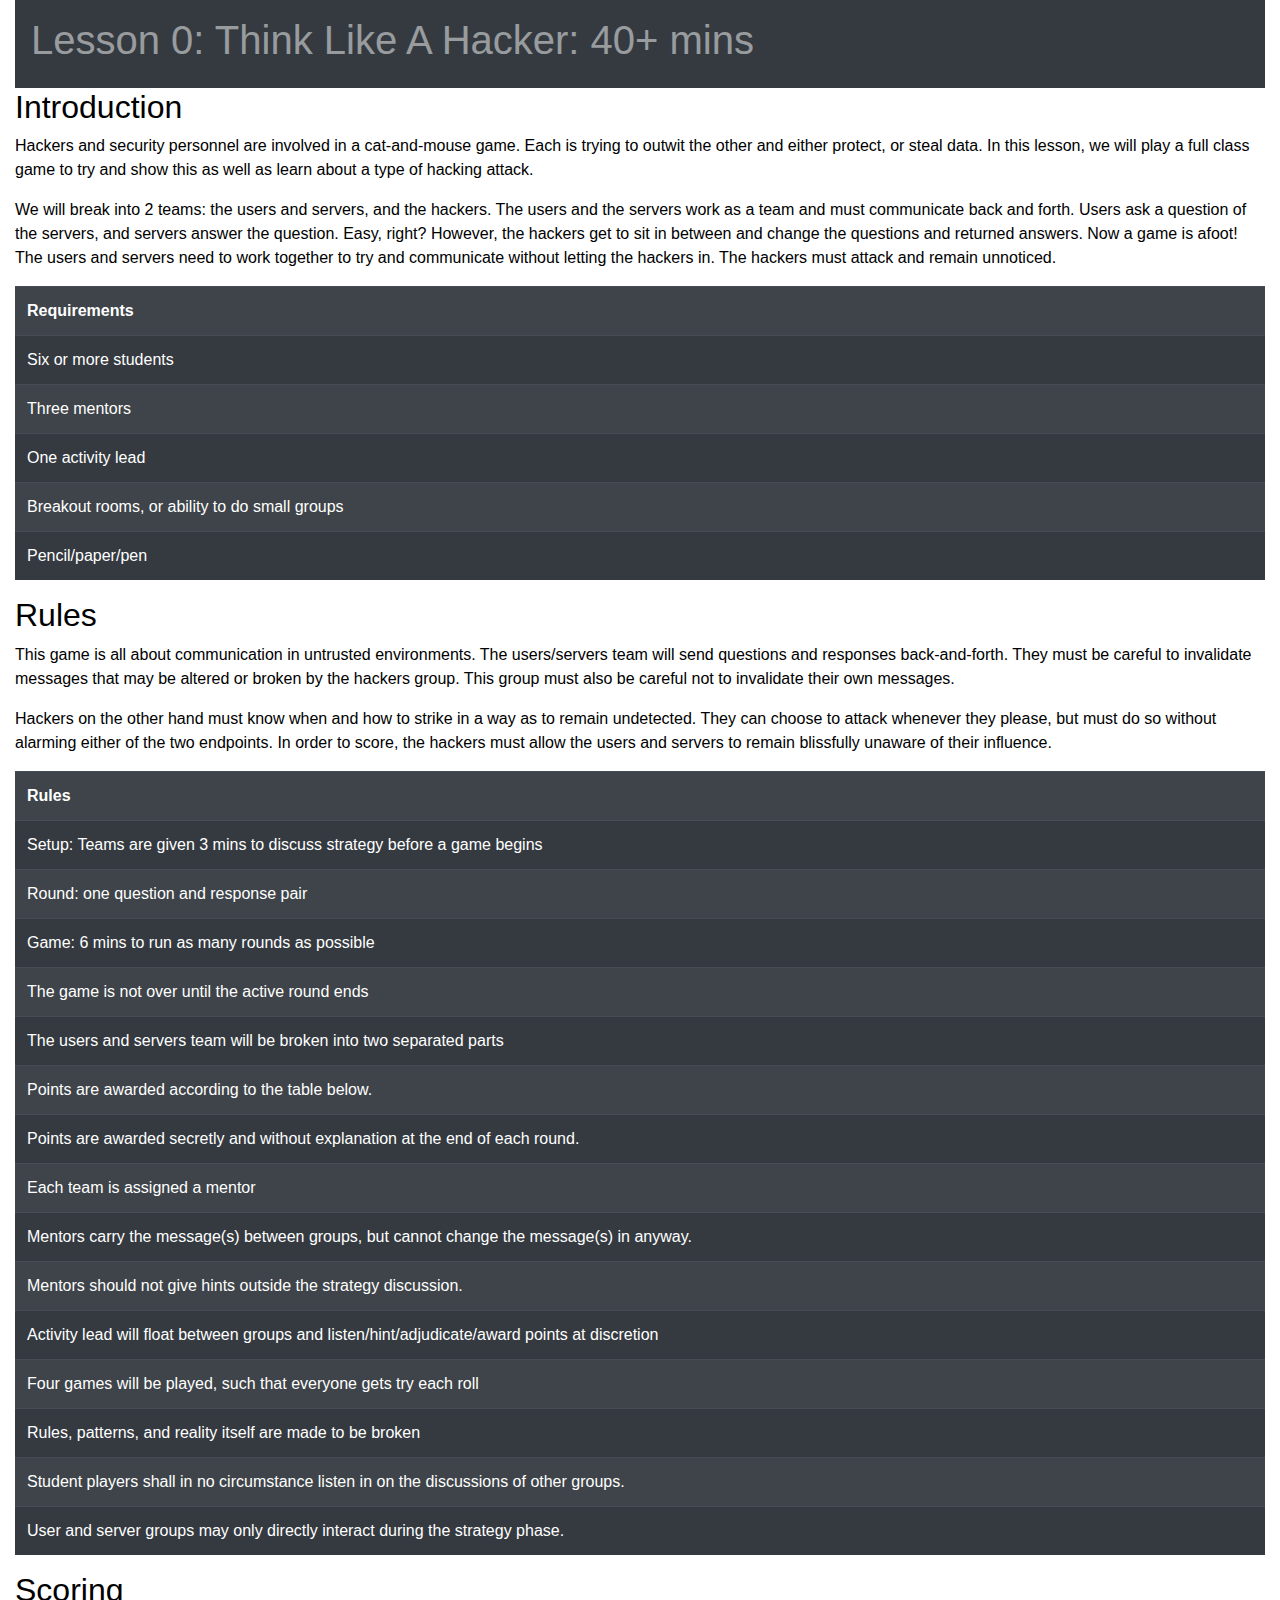
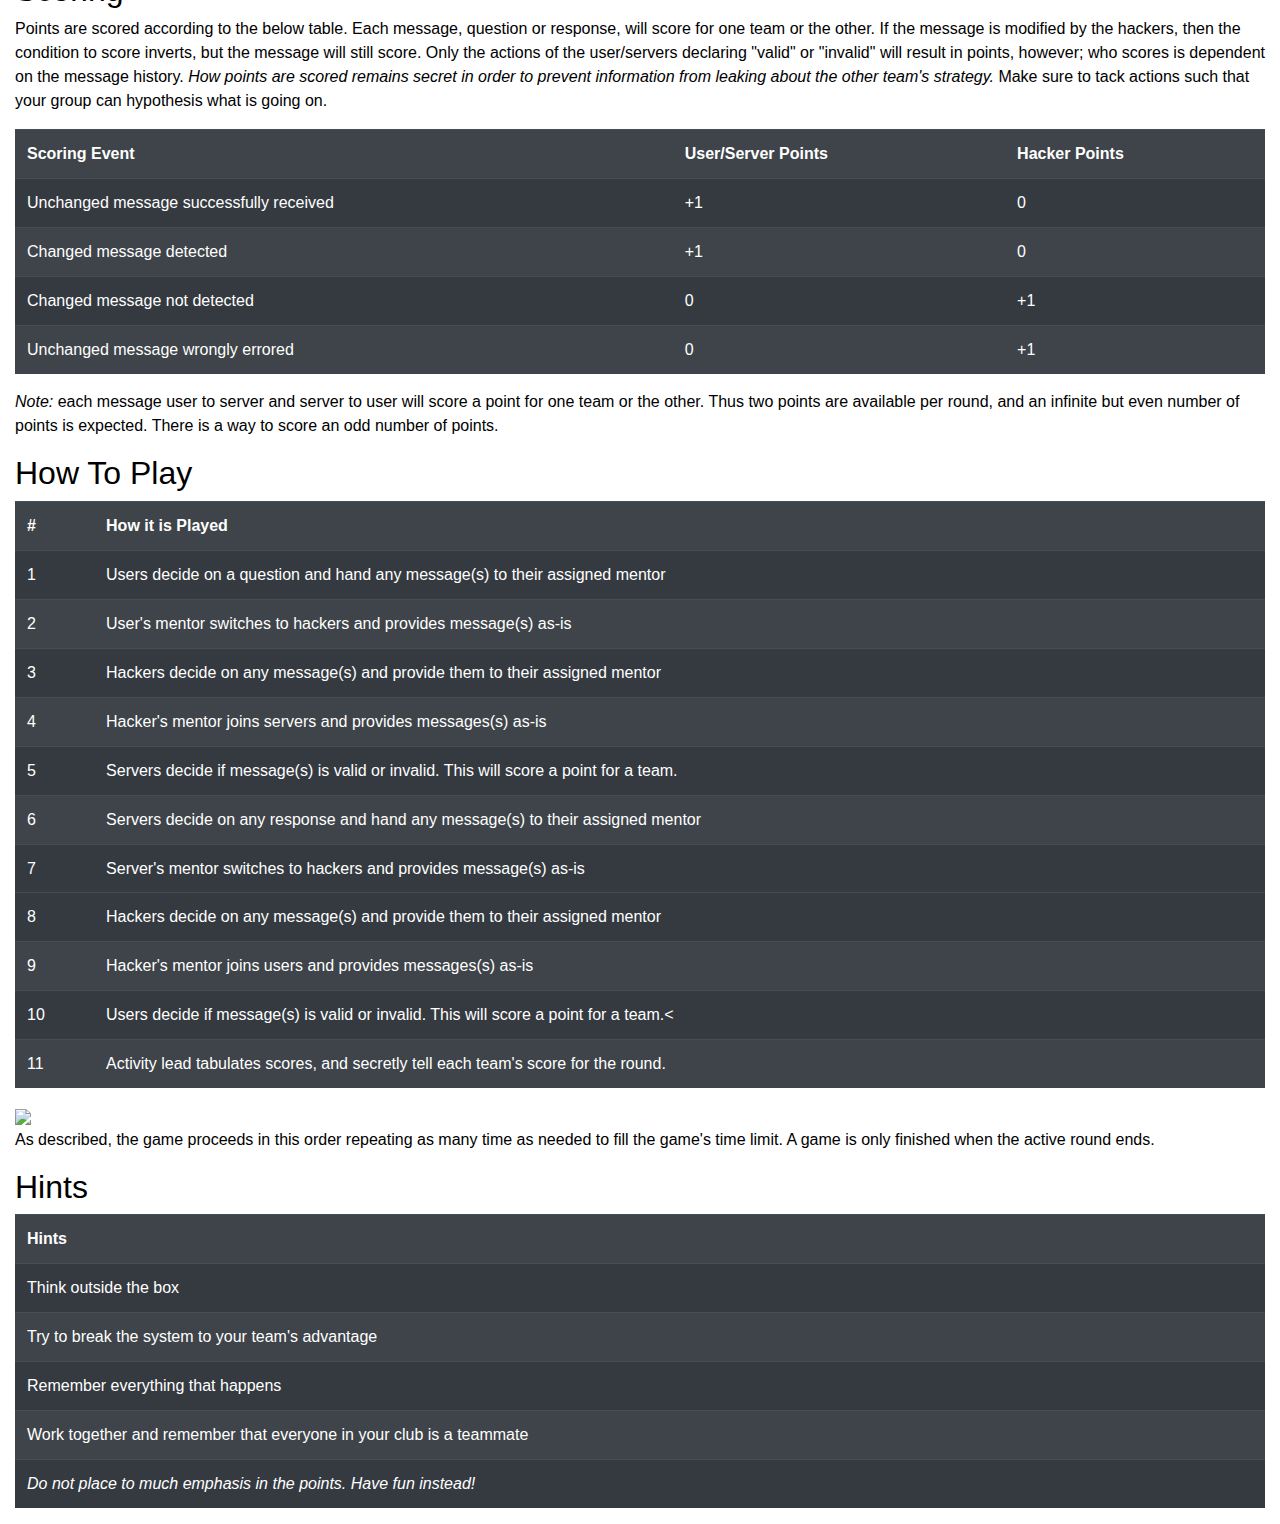
==== puzzles-2020/lesson0.html @ dc3af037 "lestarch: adding responsive design elements" ====
<!doctype html>
<html>
    <head>
        <title>Lesson 0: Thinking Like a Hacker</title>
        <link rel="stylesheet" href="https://stackpath.bootstrapcdn.com/bootstrap/4.5.2/css/bootstrap.min.css" integrity="sha384-JcKb8q3iqJ61gNV9KGb8thSsNjpSL0n8PARn9HuZOnIxN0hoP+VmmDGMN5t9UJ0Z" crossorigin="anonymous">
        <script src="https://stackpath.bootstrapcdn.com/bootstrap/4.5.2/js/bootstrap.min.js" integrity="sha384-B4gt1jrGC7Jh4AgTPSdUtOBvfO8shuf57BaghqFfPlYxofvL8/KUEfYiJOMMV+rV" crossorigin="anonymous"></script>
        <script src="https://code.jquery.com/jquery-3.5.1.slim.min.js" integrity="sha384-DfXdz2htPH0lsSSs5nCTpuj/zy4C+OGpamoFVy38MVBnE+IbbVYUew+OrCXaRkfj" crossorigin="anonymous"></script>
        <script src="https://cdn.jsdelivr.net/npm/popper.js@1.16.1/dist/umd/popper.min.js" integrity="sha384-9/reFTGAW83EW2RDu2S0VKaIzap3H66lZH81PoYlFhbGU+6BZp6G7niu735Sk7lN" crossorigin="anonymous"></script>
        <link rel="stylesheet" href="style.css">
        <meta name="viewport" content="width=device-width, initial-scale=1, shrink-to-fit=no">
    </head>
    <body>
    <div class="container-fluid">
        <nav class="navbar navbar-dark bg-dark"><h1 class="navbar-text">Lesson 0: Think Like A Hacker: 40+ mins</h1></nav>

        <h2>Introduction</h2>
        <p>Hackers and security personnel are involved in a cat-and-mouse game. Each is trying to outwit the other and
        either protect, or steal data. In this lesson, we will play a full class game to try and show this as well as
        learn about a type of hacking attack.</p>

        <p>We will break into 2 teams: the users and servers, and the hackers. The users and the servers work as a team
        and must communicate back and forth. Users ask a question of the servers, and servers answer the question. Easy,
        right?  However, the hackers get to sit in between and change the questions and returned answers. Now a game is
        afoot!  The users and servers need to work together to try and communicate without letting the hackers in.  The
        hackers must attack and remain unnoticed.</p>

        <table class="table table-dark table-striped">
            <tr><th>Requirements</th></tr>
            <tr><td>Six or more students</td></tr>
            <tr><td>Three mentors</td></tr>
            <tr><td>One activity lead</td></tr>
            <tr><td>Breakout rooms, or ability to do small groups</td></tr>
            <tr><td>Pencil/paper/pen</td></tr>
        </table>

        <h2>Rules</h2>

        <p>This game is all about communication in untrusted environments. The users/servers team will send questions
        and responses back-and-forth. They must be careful to invalidate messages that may be altered or broken by the
        hackers group. This group must also be careful not to invalidate their own messages.</p>

        <p>Hackers on the other hand must know when and how to strike in a way as to remain undetected. They can choose
        to attack whenever they please, but must do so without alarming either of the two endpoints. In order to score,
        the hackers must allow the users and servers to remain blissfully unaware of their influence.</p>

        <table class="table table-dark table-striped">
            <tr><th>Rules</th>
            <tr><td>Setup: Teams are given 3 mins to discuss strategy before a game begins</td></tr>
            <tr><td>Round: one question and response pair</td></tr>
            <tr><td>Game: 6 mins to run as many rounds as possible</td></tr>
            <tr><td>The game is not over until the active round ends</td></tr>
            <tr><td>The users and servers team will be broken into two separated parts</td></tr>
            <tr><td>Points are awarded according to the table below.</td></tr>
            <tr><td>Points are awarded secretly and without explanation at the end of each round.</td></tr>
            <tr><td>Each team is assigned a mentor</td></tr>
            <tr><td>Mentors carry the message(s) between groups, but cannot change the message(s) in anyway.</td></tr>
            <tr><td>Mentors should not give hints outside the strategy discussion.</td></tr>
            <tr><td>Activity lead will float between groups and listen/hint/adjudicate/award points at discretion</td></tr>
            <tr><td>Four games will be played, such that everyone gets try each roll</td></tr>
            <tr><td>Rules, patterns, and reality itself are made to be broken</td></tr>
            <tr><td>Student players shall in no circumstance listen in on the discussions of other groups.</td></tr>
            <tr><td>User and server groups may only directly interact during the strategy phase.</td></tr>
        </table>

        <h2>Scoring</h2>

        <p>Points are scored according to the below table. Each message, question or response, will score for one team
        or the other. If the message is modified by the hackers, then the condition to score inverts, but the message
        will still score. Only the actions of the user/servers declaring "valid" or "invalid" will result in points,
        however; who scores is dependent on the message history. <em>How points are scored remains secret in order to
        prevent information from leaking about the other team's strategy.</em> Make sure to tack actions such that your
        group can hypothesis what is going on.</p>

        <table class="table table-dark table-striped">
            <tr><th>Scoring Event</th><th>User/Server Points</th><th>Hacker Points</th></tr>
            <tr><td>Unchanged message successfully received</td>      <td>+1</td><td> 0</td></tr>
            <tr><td>Changed message detected</td>          <td>+1</td><td> 0</td></tr>
            <tr><td>Changed message not detected</td>      <td> 0</td><td>+1</td></tr>
            <tr><td>Unchanged message wrongly errored</td> <td> 0</td><td>+1</td></tr>
        </table>

        <p><em>Note:</em> each message user to server and server to user will score a point for one team or the other.
        Thus two points are available per round, and an infinite but even number of points is expected.  There is a way
        to score an odd number of points.

        <h2>How To Play</h2>

        <table class="table table-dark table-striped">
            <tr><th># </th><th>How it is Played</th></tr>
            <tr><td>1 </td><td>Users decide on a question and hand any message(s) to their assigned mentor</td></tr>
            <tr><td>2 </td><td>User's mentor switches to hackers and provides message(s) as-is</td></tr>
            <tr><td>3 </td><td>Hackers decide on any message(s) and provide them to their assigned mentor</td></tr>
            <tr><td>4 </td><td>Hacker's mentor joins servers and provides messages(s) as-is</td></tr>
            <tr><td>5 </td><td>Servers decide if message(s) is valid or invalid. This will score a point for a team.</td></tr>
            <tr><td>6 </td><td>Servers decide on any response and hand any message(s) to their assigned mentor</td></tr>
            <tr><td>7 </td><td>Server's mentor switches to hackers and provides message(s) as-is</td></tr>
            <tr><tr><td>8 </td><td>Hackers decide on any message(s) and provide them to their assigned mentor</td></tr>
            <tr><td>9 </td><td>Hacker's mentor joins users and provides messages(s) as-is</td></tr>
            <tr><td>10</td><td>Users decide if message(s) is valid or invalid. This will score a point for a team.<</td></tr>
            <tr><td>11</td><td>Activity lead tabulates scores, and secretly tell each team's score for the round.</td></tr>
        </table>

        <img src="https://docs.google.com/drawings/d/e/2PACX-1vRi1rh6yXcmh_1-IlUOpbTL46gpqWHhotv4rD6JPzN_69eGscnb_Zibna8CjAr9jNBE-TN2JfTE7gwh/pub?w=977&amp;h=222">

        <p>As described, the game proceeds in this order repeating as many time as needed to fill the game's time limit.
        A game is only finished when the active round ends.</p>

        <h2>Hints</h2>

        <table class="table table-dark table-striped">
            <tr><th>Hints</th></tr>
            <tr><td>Think outside the box</td></tr>
            <tr><td>Try to break the system to your team's advantage</td></tr>
            <tr><td>Remember everything that happens</td></tr>
            <tr><td>Work together and remember that everyone in your club is a teammate</td></tr>
            <tr><td><em>Do not place to much emphasis in the points. Have fun instead!</em></td></tr>
        </table>
    </div>
    </body>
</html>
---- puzzles-2020/style.css ----
body {
    background: white;
    color: black;
}

.hint {
    background-color: #343a40;
    color: #343a40;
}

 .hint:hover {
    background-color: white;
    color: black;
}
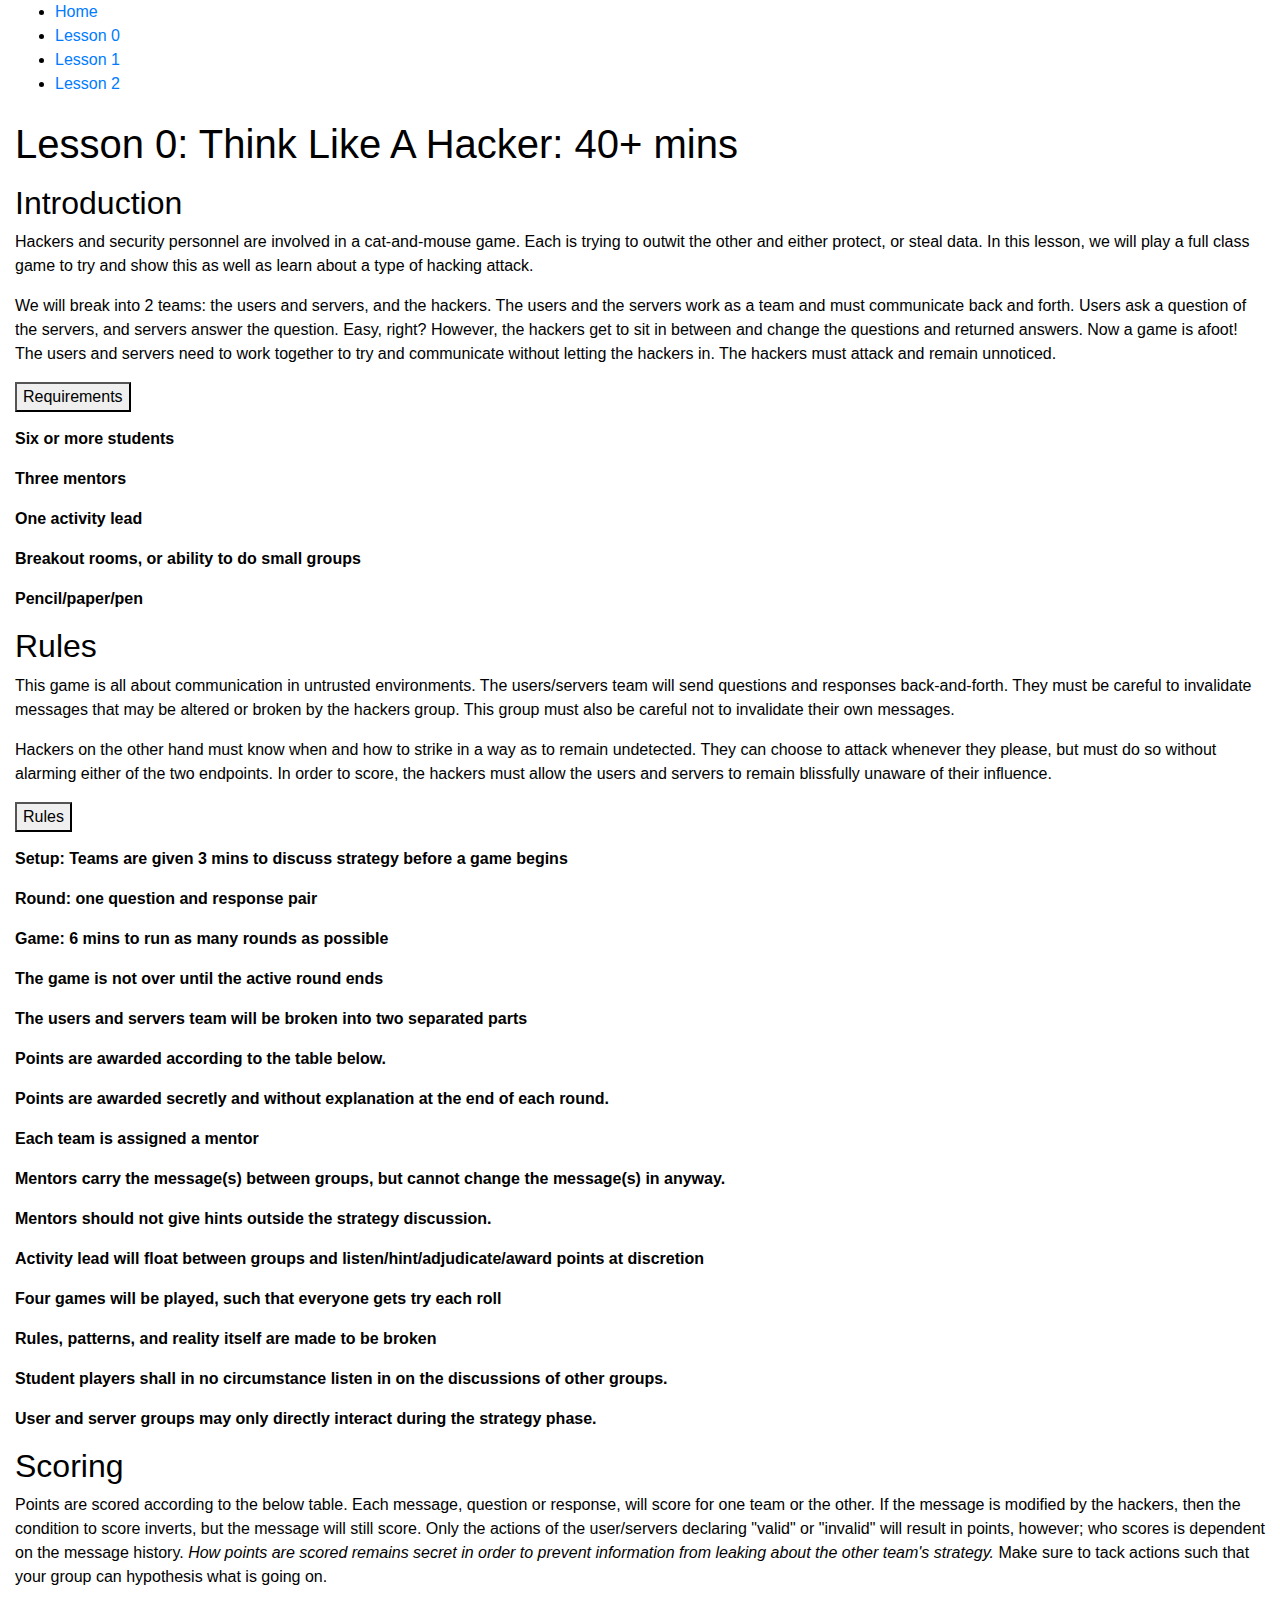
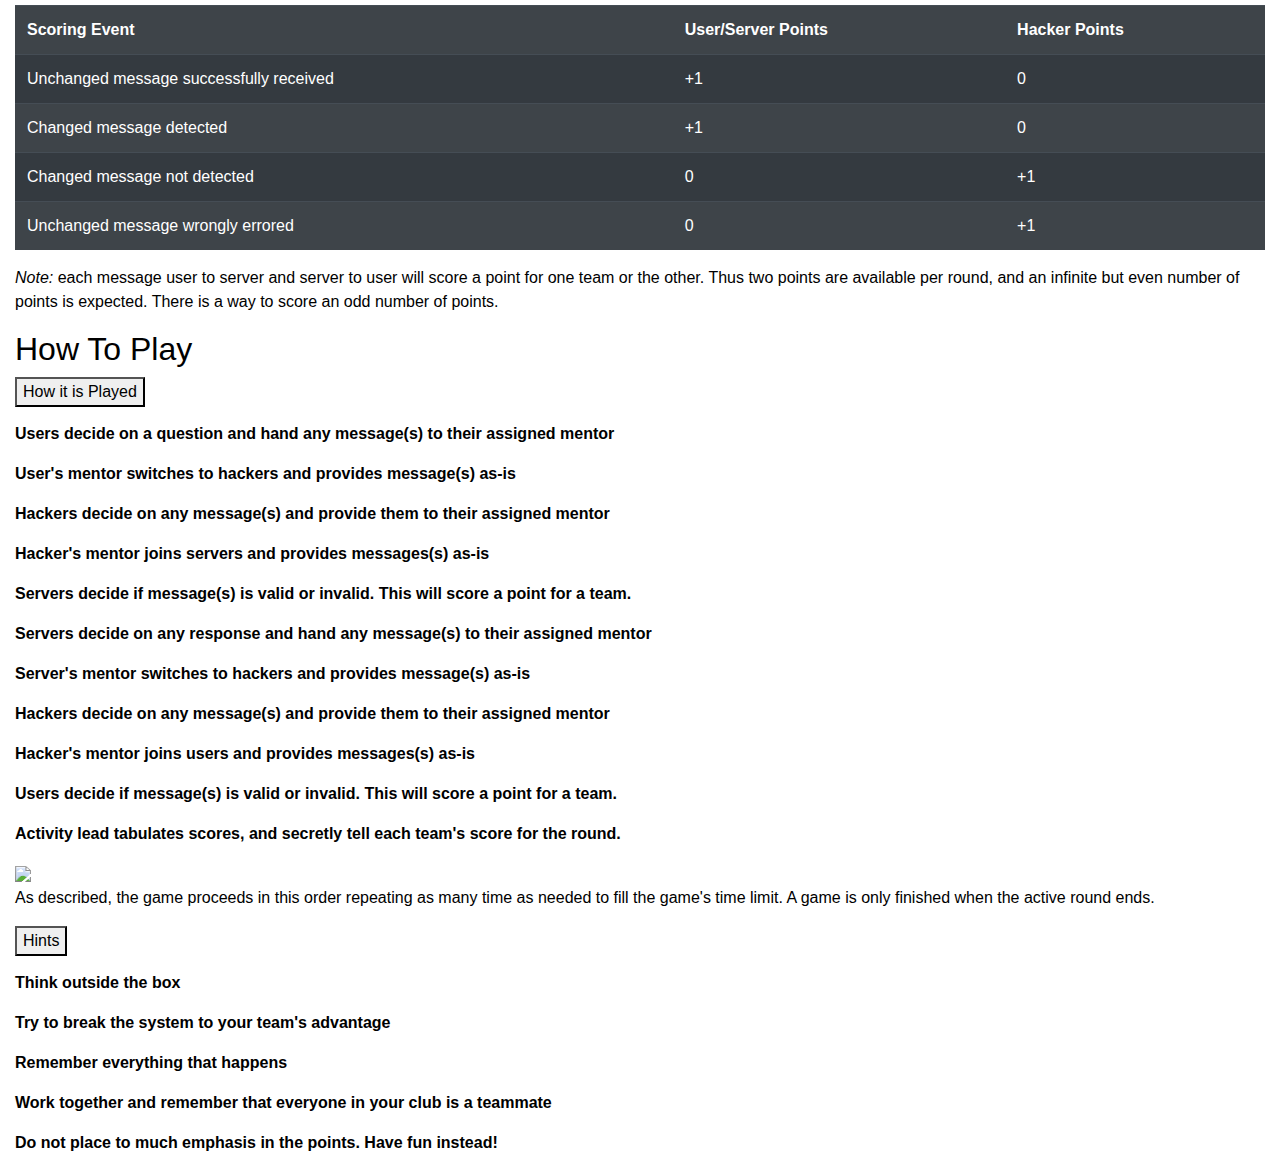
==== commit f7d3a389: "✨: Change tables to collapsibles" ====
--- a/puzzles-2020/lesson0.html
+++ b/puzzles-2020/lesson0.html
@@ -11,7 +11,14 @@
     </head>
     <body>
     <div class="container-fluid">
-        <nav class="navbar navbar-dark bg-dark"><h1 class="navbar-text">Lesson 0: Think Like A Hacker: 40+ mins</h1></nav>
+        <!-- Navigation Bar -->
+        <ul>
+            <li><a href="./index.html">Home</a></li>
+            <li><a class = "active" href="./lesson0.html">Lesson 0</a></li>
+            <li><a href="lesson1.html">Lesson 1</a></li>
+            <li><a href="http://lestarch.github.io/gwc-puzzlebox/puzzle-ex/">Lesson 2</a></li>
+        </ul>
+        <h1 class="navbar-text">Lesson 0: Think Like A Hacker: 40+ mins</h1>
 
         <h2>Introduction</h2>
         <p>Hackers and security personnel are involved in a cat-and-mouse game. Each is trying to outwit the other and
@@ -24,14 +31,14 @@
         afoot!  The users and servers need to work together to try and communicate without letting the hackers in.  The
         hackers must attack and remain unnoticed.</p>
 
-        <table class="table table-dark table-striped">
-            <tr><th>Requirements</th></tr>
-            <tr><td>Six or more students</td></tr>
-            <tr><td>Three mentors</td></tr>
-            <tr><td>One activity lead</td></tr>
-            <tr><td>Breakout rooms, or ability to do small groups</td></tr>
-            <tr><td>Pencil/paper/pen</td></tr>
-        </table>
+        <button class="collapsible">Requirements</button>
+        <div class="content">
+            <p style="margin-top: 15px; font-weight: bold">Six or more students</p>
+            <p style="margin-top: 15px; font-weight: bold">Three mentors</p>
+            <p style="margin-top: 15px; font-weight: bold">One activity lead</p>
+            <p style="margin-top: 15px; font-weight: bold">Breakout rooms, or ability to do small groups</p>
+            <p style="margin-top: 15px; font-weight: bold">Pencil/paper/pen</p>
+        </div>
 
         <h2>Rules</h2>
 
@@ -43,24 +50,24 @@
         to attack whenever they please, but must do so without alarming either of the two endpoints. In order to score,
         the hackers must allow the users and servers to remain blissfully unaware of their influence.</p>
 
-        <table class="table table-dark table-striped">
-            <tr><th>Rules</th>
-            <tr><td>Setup: Teams are given 3 mins to discuss strategy before a game begins</td></tr>
-            <tr><td>Round: one question and response pair</td></tr>
-            <tr><td>Game: 6 mins to run as many rounds as possible</td></tr>
-            <tr><td>The game is not over until the active round ends</td></tr>
-            <tr><td>The users and servers team will be broken into two separated parts</td></tr>
-            <tr><td>Points are awarded according to the table below.</td></tr>
-            <tr><td>Points are awarded secretly and without explanation at the end of each round.</td></tr>
-            <tr><td>Each team is assigned a mentor</td></tr>
-            <tr><td>Mentors carry the message(s) between groups, but cannot change the message(s) in anyway.</td></tr>
-            <tr><td>Mentors should not give hints outside the strategy discussion.</td></tr>
-            <tr><td>Activity lead will float between groups and listen/hint/adjudicate/award points at discretion</td></tr>
-            <tr><td>Four games will be played, such that everyone gets try each roll</td></tr>
-            <tr><td>Rules, patterns, and reality itself are made to be broken</td></tr>
-            <tr><td>Student players shall in no circumstance listen in on the discussions of other groups.</td></tr>
-            <tr><td>User and server groups may only directly interact during the strategy phase.</td></tr>
-        </table>
+        <button class="collapsible">Rules</button>
+        <div class="content">
+            <p style="margin-top: 15px; font-weight: bold">Setup: Teams are given 3 mins to discuss strategy before a game begins</p>
+            <p style="margin-top: 15px; font-weight: bold">Round: one question and response pair</p>
+            <p style="margin-top: 15px; font-weight: bold">Game: 6 mins to run as many rounds as possible<p>
+            <p style="margin-top: 15px; font-weight: bold">The game is not over until the active round ends<p>
+            <p style="margin-top: 15px; font-weight: bold">The users and servers team will be broken into two separated parts<p>
+            <p style="margin-top: 15px; font-weight: bold">Points are awarded according to the table below.<p>
+            <p style="margin-top: 15px; font-weight: bold">Points are awarded secretly and without explanation at the end of each round.<p>
+            <p style="margin-top: 15px; font-weight: bold">Each team is assigned a mentor<p>
+            <p style="margin-top: 15px; font-weight: bold">Mentors carry the message(s) between groups, but cannot change the message(s) in anyway.<p>
+            <p style="margin-top: 15px; font-weight: bold">Mentors should not give hints outside the strategy discussion.<p>
+            <p style="margin-top: 15px; font-weight: bold">Activity lead will float between groups and listen/hint/adjudicate/award points at discretion<p>
+            <p style="margin-top: 15px; font-weight: bold">Four games will be played, such that everyone gets try each roll<p>
+            <p style="margin-top: 15px; font-weight: bold">Rules, patterns, and reality itself are made to be broken<p>
+            <p style="margin-top: 15px; font-weight: bold">Student players shall in no circumstance listen in on the discussions of other groups.<p>
+            <p style="margin-top: 15px; font-weight: bold">User and server groups may only directly interact during the strategy phase.<p>
+        </div>
 
         <h2>Scoring</h2>
 
@@ -84,37 +91,50 @@
         to score an odd number of points.
 
         <h2>How To Play</h2>
-
-        <table class="table table-dark table-striped">
-            <tr><th># </th><th>How it is Played</th></tr>
-            <tr><td>1 </td><td>Users decide on a question and hand any message(s) to their assigned mentor</td></tr>
-            <tr><td>2 </td><td>User's mentor switches to hackers and provides message(s) as-is</td></tr>
-            <tr><td>3 </td><td>Hackers decide on any message(s) and provide them to their assigned mentor</td></tr>
-            <tr><td>4 </td><td>Hacker's mentor joins servers and provides messages(s) as-is</td></tr>
-            <tr><td>5 </td><td>Servers decide if message(s) is valid or invalid. This will score a point for a team.</td></tr>
-            <tr><td>6 </td><td>Servers decide on any response and hand any message(s) to their assigned mentor</td></tr>
-            <tr><td>7 </td><td>Server's mentor switches to hackers and provides message(s) as-is</td></tr>
-            <tr><tr><td>8 </td><td>Hackers decide on any message(s) and provide them to their assigned mentor</td></tr>
-            <tr><td>9 </td><td>Hacker's mentor joins users and provides messages(s) as-is</td></tr>
-            <tr><td>10</td><td>Users decide if message(s) is valid or invalid. This will score a point for a team.<</td></tr>
-            <tr><td>11</td><td>Activity lead tabulates scores, and secretly tell each team's score for the round.</td></tr>
-        </table>
+        <button class="collapsible">How it is Played</button>
+        <div class="content">
+            <p style="margin-top: 15px; font-weight: bold">Users decide on a question and hand any message(s) to their assigned mentor<p>
+            <p style="margin-top: 15px; font-weight: bold">User's mentor switches to hackers and provides message(s) as-is<p>
+            <p style="margin-top: 15px; font-weight: bold">Hackers decide on any message(s) and provide them to their assigned mentor<p>
+            <p style="margin-top: 15px; font-weight: bold">Hacker's mentor joins servers and provides messages(s) as-is<p>
+            <p style="margin-top: 15px; font-weight: bold">Servers decide if message(s) is valid or invalid. This will score a point for a team.<p>
+            <p style="margin-top: 15px; font-weight: bold">Servers decide on any response and hand any message(s) to their assigned mentor<p>
+            <p style="margin-top: 15px; font-weight: bold">Server's mentor switches to hackers and provides message(s) as-is<p>
+            <p style="margin-top: 15px; font-weight: bold">Hackers decide on any message(s) and provide them to their assigned mentor<p>
+            <p style="margin-top: 15px; font-weight: bold">Hacker's mentor joins users and provides messages(s) as-is<p>
+            <p style="margin-top: 15px; font-weight: bold">Users decide if message(s) is valid or invalid. This will score a point for a team.<p>
+            <p style="margin-top: 15px; font-weight: bold">Activity lead tabulates scores, and secretly tell each team's score for the round.<p>
+        </div>
 
         <img src="https://docs.google.com/drawings/d/e/2PACX-1vRi1rh6yXcmh_1-IlUOpbTL46gpqWHhotv4rD6JPzN_69eGscnb_Zibna8CjAr9jNBE-TN2JfTE7gwh/pub?w=977&amp;h=222">
 
         <p>As described, the game proceeds in this order repeating as many time as needed to fill the game's time limit.
         A game is only finished when the active round ends.</p>
 
-        <h2>Hints</h2>
+        <button class="collapsible">Hints</button>
+        <div class="content">
+            <p style="margin-top: 15px; font-weight: bold">Think outside the box</p>
+            <p style="margin-top: 15px; font-weight: bold">Try to break the system to your team's advantage</p>
+            <p style="margin-top: 15px; font-weight: bold">Remember everything that happens</p>
+            <p style="margin-top: 15px; font-weight: bold">Work together and remember that everyone in your club is a teammate</p>
+            <p style="margin-top: 15px; font-weight: bold">Do not place to much emphasis in the points. Have fun instead!</p>
+        </div>
+    </div>
+    <script>
+        var coll = document.getElementsByClassName("collapsible");
+        var i;
 
-        <table class="table table-dark table-striped">
-            <tr><th>Hints</th></tr>
-            <tr><td>Think outside the box</td></tr>
-            <tr><td>Try to break the system to your team's advantage</td></tr>
-            <tr><td>Remember everything that happens</td></tr>
-            <tr><td>Work together and remember that everyone in your club is a teammate</td></tr>
-            <tr><td><em>Do not place to much emphasis in the points. Have fun instead!</em></td></tr>
-        </table>
-    </div>
+        for (i = 0; i < coll.length; i++) {
+            coll[i].addEventListener("click", function() {
+                this.classList.toggle("active");
+                var content = this.nextElementSibling;
+                if (content.style.maxHeight){
+                    content.style.maxHeight = null;
+                } else {
+                    content.style.maxHeight = content.scrollHeight + "px";
+                }
+            });
+        }
+    </script>
     </body>
 </html>